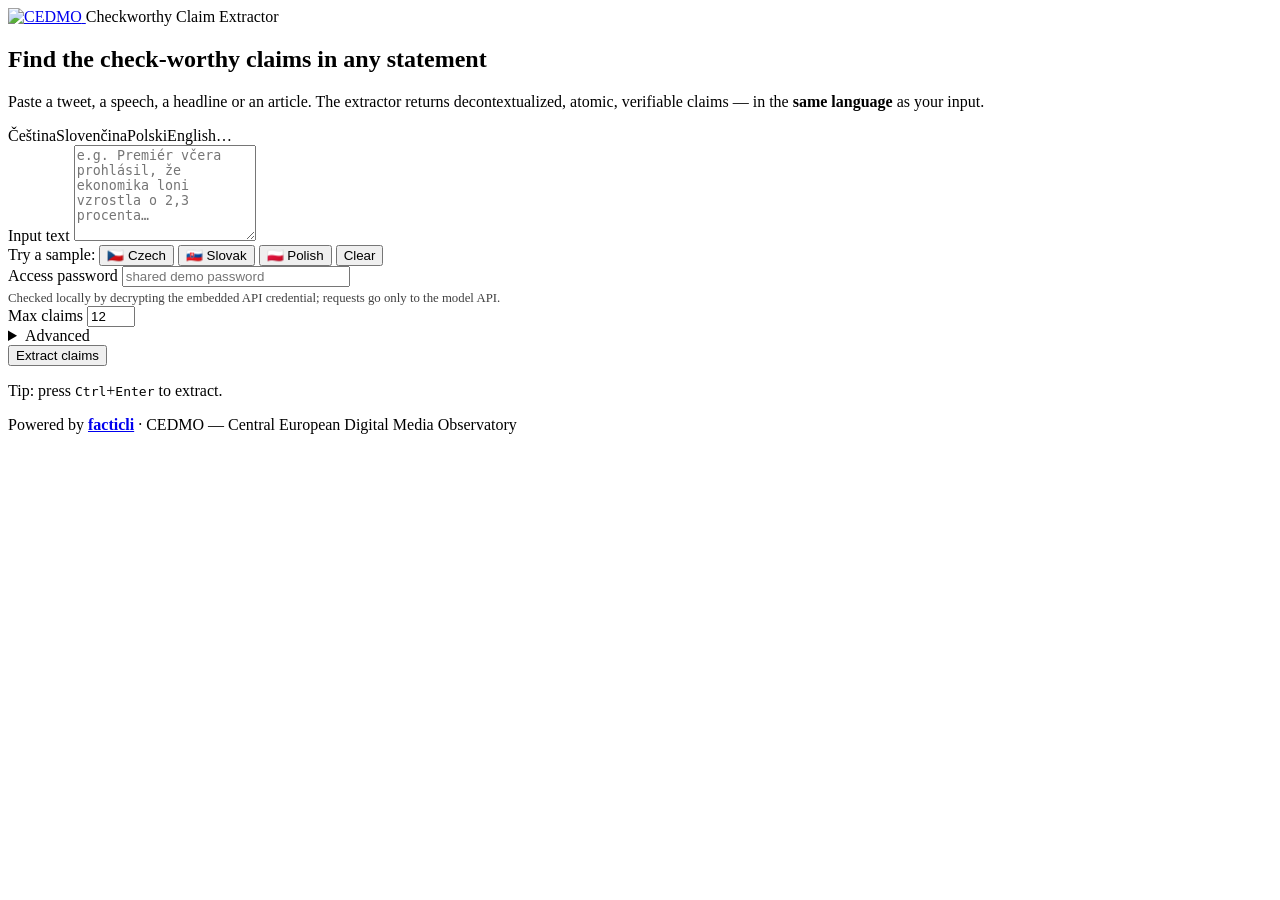
==== pages/index.html @ 61eb7b8d "autodeploy" ====
<!DOCTYPE html>
<html lang="en">
<head>
  <meta charset="UTF-8" />
  <meta name="viewport" content="width=device-width, initial-scale=1.0" />
  <title>CEDMO · Checkworthy Claim Extractor</title>
  <meta name="description" content="Extract check-worthy factual claims from text in Czech, Slovak, Polish and beyond." />
  <link rel="icon" href="./cedmo_logo.svg" type="image/svg+xml" />
  <link rel="stylesheet" href="./styles.css" />
  <style>
    /* Pages-demo-only tweaks; shared styles come from styles.css */
    #access-pw { min-width: 220px; }
    .keyhint { font-size: 0.8rem; opacity: 0.75; margin: 4px 0 0; }
  </style>
</head>
<body>
  <div class="aurora" aria-hidden="true"></div>

  <main class="shell">
    <header class="masthead">
      <a class="brand" href="https://cedmohub.eu" target="_blank" rel="noopener">
        <img src="./cedmo_logo.svg" alt="CEDMO" class="brand__logo" />
      </a>
      <span class="masthead__tag">Checkworthy Claim Extractor</span>
    </header>

    <section class="hero">
      <h1 class="hero__title">Find the <span class="hl">check-worthy claims</span> in any statement</h1>
      <p class="hero__lede">
        Paste a tweet, a speech, a headline or an article. The extractor returns
        decontextualized, atomic, verifiable claims &mdash; in the
        <strong>same language</strong> as your input.
      </p>
      <div class="lang-strip" aria-hidden="true">
        <span>Čeština</span><span>Slovenčina</span><span>Polski</span><span>English</span><span>&hellip;</span>
      </div>
    </section>

    <section class="composer" aria-label="Input">
      <label class="composer__label" for="input-text">Input text</label>
      <textarea
        id="input-text"
        class="composer__area"
        rows="6"
        placeholder="e.g. Premiér včera prohlásil, že ekonomika loni vzrostla o 2,3 procenta…"
        spellcheck="false"></textarea>

      <div class="samples">
        <span class="samples__label">Try a sample:</span>
        <button type="button" class="chip" data-sample="cs">🇨🇿 Czech</button>
        <button type="button" class="chip" data-sample="sk">🇸🇰 Slovak</button>
        <button type="button" class="chip" data-sample="pl">🇵🇱 Polish</button>
        <button type="button" class="chip chip--ghost" id="clear-btn">Clear</button>
      </div>

      <div class="controls">
        <div class="control">
          <label for="access-pw">Access password</label>
          <input type="password" id="access-pw" placeholder="shared demo password" autocomplete="off" />
          <p class="keyhint">Checked locally by decrypting the embedded API credential; requests go only to the model API.</p>
        </div>

        <div class="control">
          <label for="max-claims">Max claims</label>
          <input type="number" id="max-claims" min="1" max="50" value="12" />
        </div>

        <details class="advanced">
          <summary>Advanced</summary>
          <div class="advanced__body">
            <div class="control">
              <label for="model">Model</label>
              <input type="text" id="model" value="gpt-4.1-mini" autocomplete="off" />
            </div>
            <div class="control">
              <label for="base-url">Base URL (OpenAI-compatible)</label>
              <input type="text" id="base-url" value="https://api.openai.com/v1" autocomplete="off" />
            </div>
          </div>
        </details>

        <button type="button" id="extract-btn" class="btn btn--primary">
          <span class="btn__label">Extract claims</span>
          <span class="btn__spinner" aria-hidden="true"></span>
        </button>
      </div>
      <p class="composer__hint">Tip: press <kbd>Ctrl</kbd>+<kbd>Enter</kbd> to extract.</p>
    </section>

    <section id="error" class="banner banner--error" hidden></section>

    <section id="results" class="results" hidden>
      <div class="results__head">
        <div class="results__summary">
          <span id="claim-count" class="pill pill--count"></span>
          <span id="lang-badge" class="pill pill--lang"></span>
        </div>
        <button type="button" id="copy-json" class="btn btn--ghost btn--sm">Copy JSON</button>
      </div>

      <ol id="claim-list" class="claims"></ol>

      <div id="empty-state" class="empty" hidden>
        <p>No check-worthy factual claims were found in this text.</p>
      </div>

      <div id="coverage" class="aside aside--coverage" hidden>
        <h3 class="aside__title">Coverage notes</h3>
        <ul id="coverage-list"></ul>
      </div>

      <div id="excluded" class="aside aside--excluded" hidden>
        <h3 class="aside__title">Excluded as non-factual</h3>
        <ul id="excluded-list"></ul>
      </div>
    </section>

    <footer class="foot">
      <span>Powered by <strong><a href="https://github.com/aic-factcheck/facticli" target="_blank" rel="noopener">facticli</a></strong></span>
      <span class="foot__dot">·</span>
      <span>CEDMO &mdash; Central European Digital Media Observatory</span>
    </footer>
  </main>

  <script src="./app.js"></script>
</body>
</html>
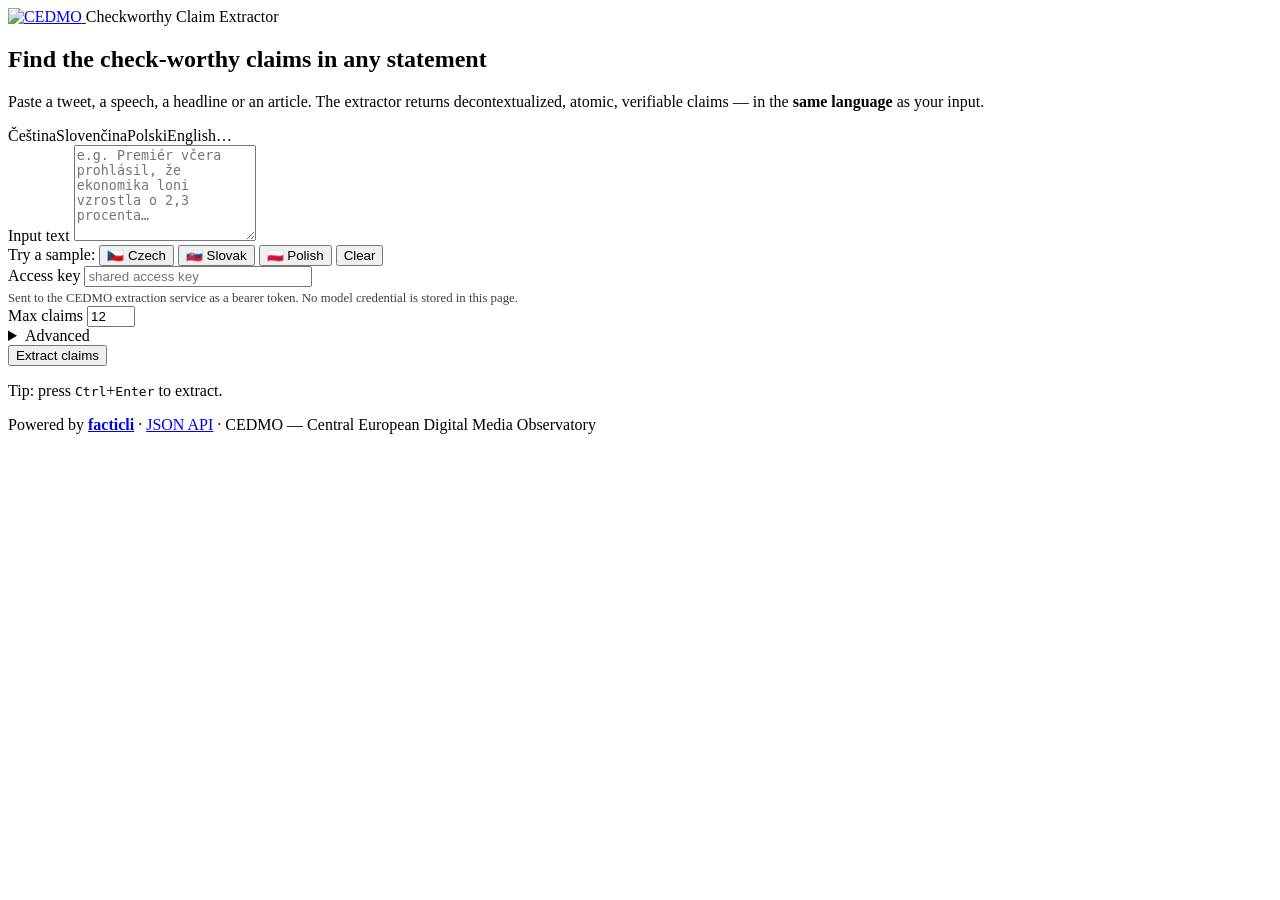
==== commit 9093a512: "Move claim extraction behind a gated backend API The GitHub Pages demo previously shipped the provid" ====
--- a/pages/index.html
+++ b/pages/index.html
@@ -55,9 +55,9 @@
 
       <div class="controls">
         <div class="control">
-          <label for="access-pw">Access password</label>
-          <input type="password" id="access-pw" placeholder="shared demo password" autocomplete="off" />
-          <p class="keyhint">Checked locally by decrypting the embedded API credential; requests go only to the model API.</p>
+          <label for="access-pw">Access key</label>
+          <input type="password" id="access-pw" placeholder="shared access key" autocomplete="off" />
+          <p class="keyhint">Sent to the CEDMO extraction service as a bearer token. No model credential is stored in this page.</p>
         </div>
 
         <div class="control">
@@ -69,12 +69,9 @@
           <summary>Advanced</summary>
           <div class="advanced__body">
             <div class="control">
-              <label for="model">Model</label>
-              <input type="text" id="model" value="gpt-4.1-mini" autocomplete="off" />
-            </div>
-            <div class="control">
-              <label for="base-url">Base URL (OpenAI-compatible)</label>
-              <input type="text" id="base-url" value="https://api.openai.com/v1" autocomplete="off" />
+              <label for="api-base">Extraction service URL</label>
+              <input type="text" id="api-base" placeholder="(deployment default)" autocomplete="off" />
+              <p class="keyhint">Override to test against a local <code>python -m facticli.web</code>.</p>
             </div>
           </div>
         </details>
@@ -118,10 +115,13 @@
     <footer class="foot">
       <span>Powered by <strong><a href="https://github.com/aic-factcheck/facticli" target="_blank" rel="noopener">facticli</a></strong></span>
       <span class="foot__dot">·</span>
+      <span><a href="https://facticli.dyn.cloud.e-infra.cz/docs" target="_blank" rel="noopener">JSON API</a></span>
+      <span class="foot__dot">·</span>
       <span>CEDMO &mdash; Central European Digital Media Observatory</span>
     </footer>
   </main>
 
+  <script src="./config.js"></script>
   <script src="./app.js"></script>
 </body>
 </html>
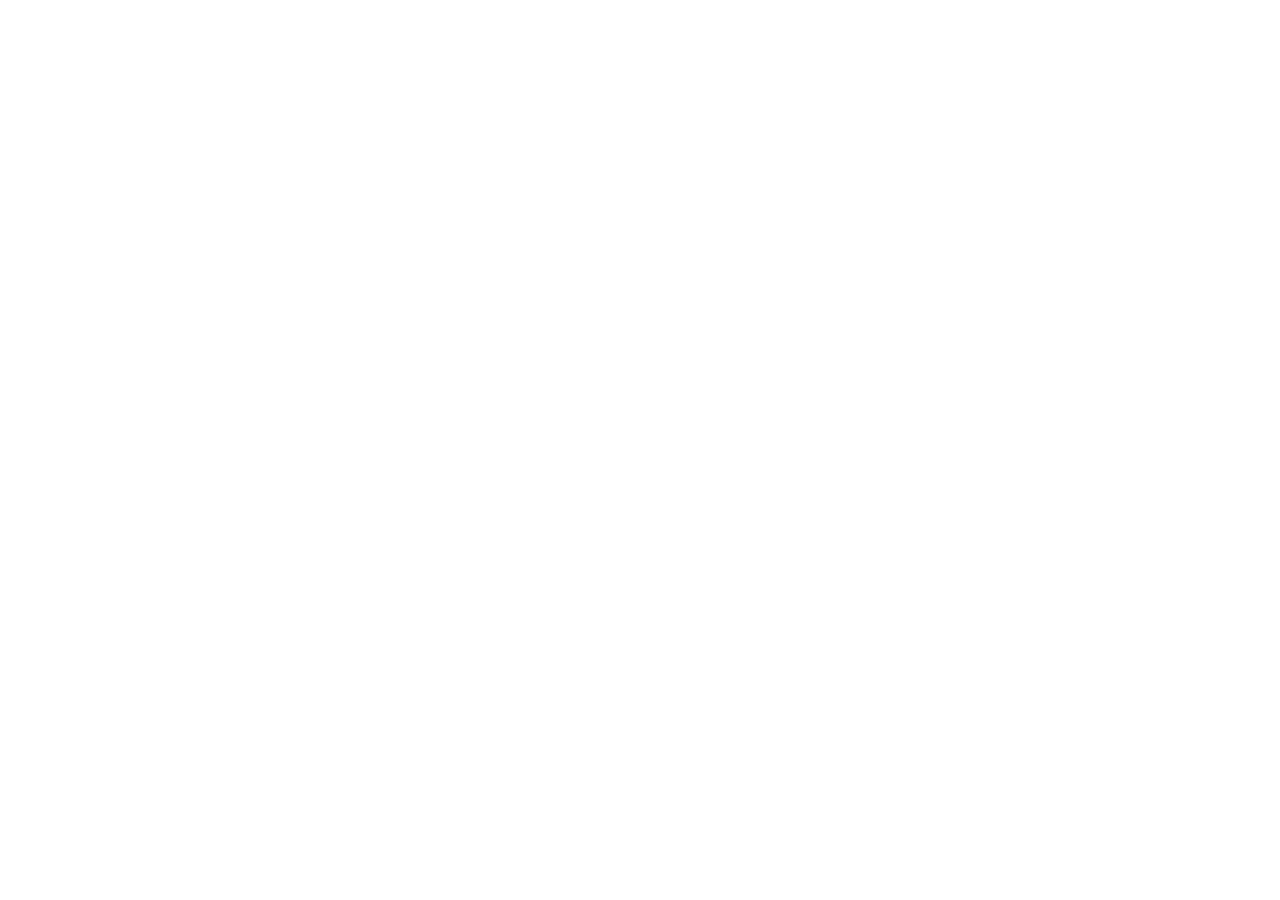
==== commit fba65752: "Serve the extractor at /extract and reduce Pages to a redirect - move the GUI to /extract, with / re" ====
--- a/pages/index.html
+++ b/pages/index.html
@@ -4,124 +4,56 @@
   <meta charset="UTF-8" />
   <meta name="viewport" content="width=device-width, initial-scale=1.0" />
   <title>CEDMO · Checkworthy Claim Extractor</title>
-  <meta name="description" content="Extract check-worthy factual claims from text in Czech, Slovak, Polish and beyond." />
-  <link rel="icon" href="./cedmo_logo.svg" type="image/svg+xml" />
-  <link rel="stylesheet" href="./styles.css" />
+  <meta name="description" content="The CEDMO claim extractor has moved to its own service." />
+  <!-- The demo now runs on the CEDMO extraction service; this page only forwards to it. -->
+  <meta http-equiv="refresh" content="0; url=https://facticli.dyn.cloud.e-infra.cz/extract" />
+  <link rel="canonical" href="https://facticli.dyn.cloud.e-infra.cz/extract" />
   <style>
-    /* Pages-demo-only tweaks; shared styles come from styles.css */
-    #access-pw { min-width: 220px; }
-    .keyhint { font-size: 0.8rem; opacity: 0.75; margin: 4px 0 0; }
+    :root {
+      color-scheme: light dark;
+      --navy: #2b2a3d; --muted: #6a6880; --card: #ffffff;
+      --bg: #f4f4f8; --accent: #f4b100; --line: #e3e2ec;
+    }
+    @media (prefers-color-scheme: dark) {
+      :root { --navy: #f2f1f7; --muted: #a9a7bd; --card: #23222e; --bg: #17161f; --line: #34323f; }
+    }
+    * { box-sizing: border-box; }
+    body {
+      margin: 0; min-height: 100vh; background: var(--bg); color: var(--navy);
+      display: grid; place-items: center; padding: 24px;
+      font-family: -apple-system, BlinkMacSystemFont, "Segoe UI", Roboto, Helvetica, Arial, sans-serif;
+    }
+    .card {
+      background: var(--card); border: 1px solid var(--line); border-radius: 16px;
+      padding: 40px 32px; max-width: 540px; width: 100%; text-align: center;
+      box-shadow: 0 12px 40px rgba(0, 0, 0, 0.08);
+    }
+    h1 { font-size: 1.5rem; margin: 0 0 12px; letter-spacing: -0.02em; }
+    p { color: var(--muted); line-height: 1.6; margin: 0 0 24px; }
+    .btn {
+      display: inline-block; background: var(--accent); color: #2b2a3d;
+      font-weight: 650; text-decoration: none; padding: 13px 26px; border-radius: 10px;
+    }
+    .btn:hover { filter: brightness(1.06); }
+    .foot { margin-top: 26px; font-size: 0.82rem; color: var(--muted); }
+    .foot a { color: inherit; }
+    code { font-size: 0.85em; word-break: break-all; }
   </style>
 </head>
 <body>
-  <div class="aurora" aria-hidden="true"></div>
-
-  <main class="shell">
-    <header class="masthead">
-      <a class="brand" href="https://cedmohub.eu" target="_blank" rel="noopener">
-        <img src="./cedmo_logo.svg" alt="CEDMO" class="brand__logo" />
-      </a>
-      <span class="masthead__tag">Checkworthy Claim Extractor</span>
-    </header>
-
-    <section class="hero">
-      <h1 class="hero__title">Find the <span class="hl">check-worthy claims</span> in any statement</h1>
-      <p class="hero__lede">
-        Paste a tweet, a speech, a headline or an article. The extractor returns
-        decontextualized, atomic, verifiable claims &mdash; in the
-        <strong>same language</strong> as your input.
-      </p>
-      <div class="lang-strip" aria-hidden="true">
-        <span>Čeština</span><span>Slovenčina</span><span>Polski</span><span>English</span><span>&hellip;</span>
-      </div>
-    </section>
-
-    <section class="composer" aria-label="Input">
-      <label class="composer__label" for="input-text">Input text</label>
-      <textarea
-        id="input-text"
-        class="composer__area"
-        rows="6"
-        placeholder="e.g. Premiér včera prohlásil, že ekonomika loni vzrostla o 2,3 procenta…"
-        spellcheck="false"></textarea>
-
-      <div class="samples">
-        <span class="samples__label">Try a sample:</span>
-        <button type="button" class="chip" data-sample="cs">🇨🇿 Czech</button>
-        <button type="button" class="chip" data-sample="sk">🇸🇰 Slovak</button>
-        <button type="button" class="chip" data-sample="pl">🇵🇱 Polish</button>
-        <button type="button" class="chip chip--ghost" id="clear-btn">Clear</button>
-      </div>
-
-      <div class="controls">
-        <div class="control">
-          <label for="access-pw">Access key</label>
-          <input type="password" id="access-pw" placeholder="shared access key" autocomplete="off" />
-          <p class="keyhint">Sent to the CEDMO extraction service as a bearer token. No model credential is stored in this page.</p>
-        </div>
-
-        <div class="control">
-          <label for="max-claims">Max claims</label>
-          <input type="number" id="max-claims" min="1" max="50" value="12" />
-        </div>
-
-        <details class="advanced">
-          <summary>Advanced</summary>
-          <div class="advanced__body">
-            <div class="control">
-              <label for="api-base">Extraction service URL</label>
-              <input type="text" id="api-base" placeholder="(deployment default)" autocomplete="off" />
-              <p class="keyhint">Override to test against a local <code>python -m facticli.web</code>.</p>
-            </div>
-          </div>
-        </details>
-
-        <button type="button" id="extract-btn" class="btn btn--primary">
-          <span class="btn__label">Extract claims</span>
-          <span class="btn__spinner" aria-hidden="true"></span>
-        </button>
-      </div>
-      <p class="composer__hint">Tip: press <kbd>Ctrl</kbd>+<kbd>Enter</kbd> to extract.</p>
-    </section>
-
-    <section id="error" class="banner banner--error" hidden></section>
-
-    <section id="results" class="results" hidden>
-      <div class="results__head">
-        <div class="results__summary">
-          <span id="claim-count" class="pill pill--count"></span>
-          <span id="lang-badge" class="pill pill--lang"></span>
-        </div>
-        <button type="button" id="copy-json" class="btn btn--ghost btn--sm">Copy JSON</button>
-      </div>
-
-      <ol id="claim-list" class="claims"></ol>
-
-      <div id="empty-state" class="empty" hidden>
-        <p>No check-worthy factual claims were found in this text.</p>
-      </div>
-
-      <div id="coverage" class="aside aside--coverage" hidden>
-        <h3 class="aside__title">Coverage notes</h3>
-        <ul id="coverage-list"></ul>
-      </div>
-
-      <div id="excluded" class="aside aside--excluded" hidden>
-        <h3 class="aside__title">Excluded as non-factual</h3>
-        <ul id="excluded-list"></ul>
-      </div>
-    </section>
-
-    <footer class="foot">
-      <span>Powered by <strong><a href="https://github.com/aic-factcheck/facticli" target="_blank" rel="noopener">facticli</a></strong></span>
-      <span class="foot__dot">·</span>
-      <span><a href="https://facticli.dyn.cloud.e-infra.cz/docs" target="_blank" rel="noopener">JSON API</a></span>
-      <span class="foot__dot">·</span>
-      <span>CEDMO &mdash; Central European Digital Media Observatory</span>
-    </footer>
+  <main class="card">
+    <h1>Checkworthy Claim Extractor</h1>
+    <p>
+      This demo now runs on the CEDMO extraction service. You are being redirected &mdash;
+      if nothing happens, use the link below.
+    </p>
+    <p><a class="btn" href="https://facticli.dyn.cloud.e-infra.cz/extract">Open the extractor</a></p>
+    <p class="foot">
+      <code>https://facticli.dyn.cloud.e-infra.cz/extract</code><br /><br />
+      Source: <a href="https://github.com/aic-factcheck/facticli">aic-factcheck/facticli</a>
+      &middot; <a href="https://facticli.dyn.cloud.e-infra.cz/docs">JSON API</a><br />
+      CEDMO &mdash; Central European Digital Media Observatory
+    </p>
   </main>
-
-  <script src="./config.js"></script>
-  <script src="./app.js"></script>
 </body>
 </html>
